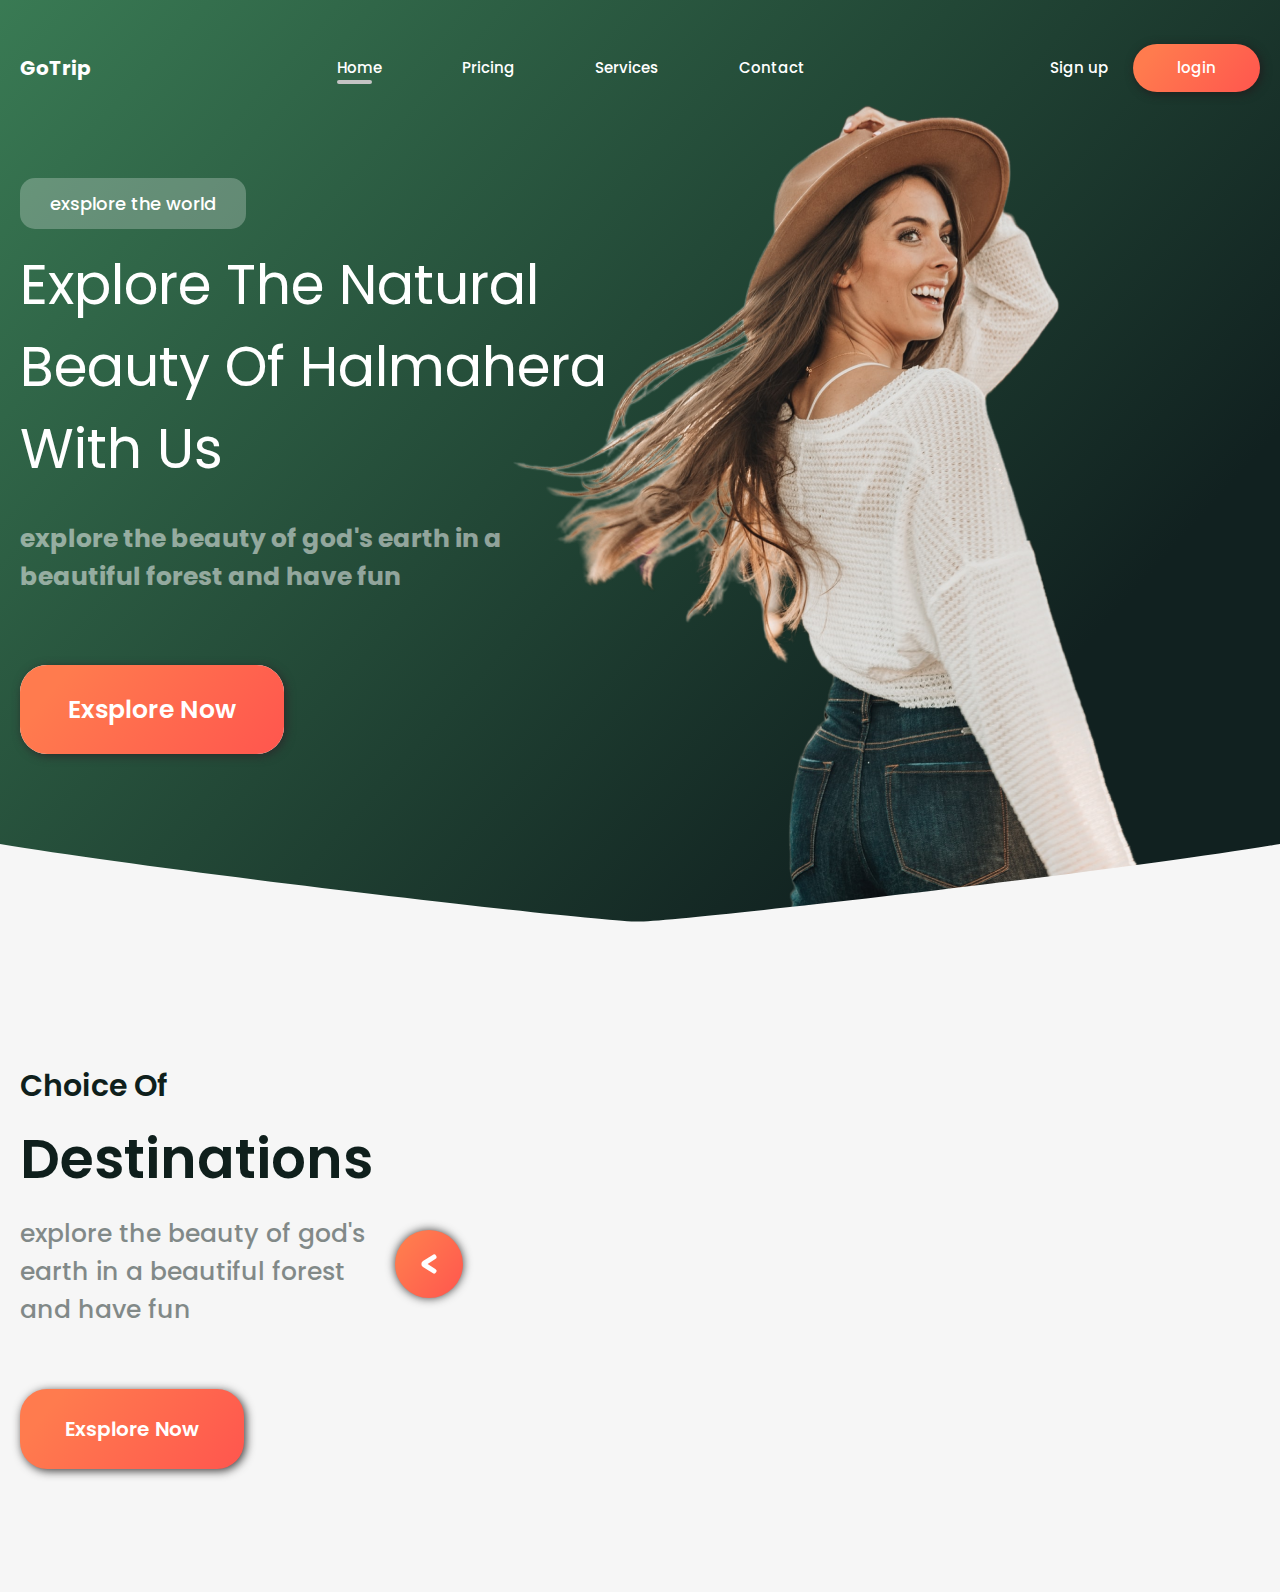
==== index.html @ 42dad5c5 "Initial commit" ====
<!DOCTYPE html>
<html lang="en">
  <head>
    <meta charset="UTF-8" />
    <meta http-equiv="X-UA-Compatible" content="IE=edge" />
    <meta name="viewport" content="width=device-width, initial-scale=1.0" />
    <title>Travel project</title>
    <link rel="stylesheet" href="./css/main.css" />
    <link
      rel="stylesheet"
      href="https://cdnjs.cloudflare.com/ajax/libs/OwlCarousel2/2.3.4/assets/owl.carousel.css"
      integrity="sha512-UTNP5BXLIptsaj5WdKFrkFov94lDx+eBvbKyoe1YAfjeRPC+gT5kyZ10kOHCfNZqEui1sxmqvodNUx3KbuYI/A=="
      crossorigin="anonymous"
      referrerpolicy="no-referrer"
    />
    <link
      rel="stylesheet"
      href="https://cdnjs.cloudflare.com/ajax/libs/OwlCarousel2/2.3.4/assets/owl.theme.default.css"
      integrity="sha512-OTcub78R3msOCtY3Tc6FzeDJ8N9qvQn1Ph49ou13xgA9VsH9+LRxoFU6EqLhW4+PKRfU+/HReXmSZXHEkpYoOA=="
      crossorigin="anonymous"
      referrerpolicy="no-referrer"
    />
  </head>
  <body>
    <header class="header">
      <div class="container">
        <div class="header__top">
          <nav class="nav">
            <div class="nav__logo">
              <h2><a href="#!">GoTrip</a></h2>
            </div>
            <ul class="nav__list">
              <li><a href="#!" class="active">Home</a></li>
              <li><a href="#!">Pricing</a></li>
              <li><a href="#!">Services</a></li>
              <li><a href="#!">Contact</a></li>
            </ul>
            <ul class="nav__login">
              <li><a href="#">Sign up</a></li>
              <li><a href="#" class="button">login</a></li>
            </ul>
          </nav>
        </div>
        <div class="header__row">
          <div class="header__content">
            <div class="header__badge">exsplore the world</div>
            <div class="header__title">
              Explore The Natural Beauty Of Halmahera With Us
            </div>
            <div class="header__text">
              explore the beauty of god's earth in a beautiful forest and have
              fun
            </div>
            <a href="#!" class="header__button">Exsplore Now</a>
          </div>
          <div class="header__img">
            <img src="./../img/header/girl.png" alt="Girl" />
          </div>
        </div>
      </div>
    </header>
    <main>
      <section class="destinations">
        <div class="container-right">
          <div class="destinations__row">
            <div class="destinations__content">
              <h2 class="destinations__title">
                <span>Choice Of </span>
                Destinations
              </h2>
              <div class="destinations__text">
                <p>
                  explore the beauty of god's earth in a beautiful forest and
                  have fun
                </p>
              </div>
              <a href="#!" class="btn">Exsplore Now</a>
            </div>

            <div class="destinations__slider">
              <div class="slider">
                <div class="owl-carousel">
                  <img
                    class="slider__item"
                    src="./../img/destination/img01.jpg"
                    alt="Slider"
                  />
                  <img
                    class="slider__item"
                    src="./../img/destination/img02.jpg"
                    alt="Slider"
                  />
                  <img
                    class="slider__item"
                    src="./../img/destination/img03.jpg"
                    alt="Slider"
                  />
                </div>
                <button class="slider__button slider__button--prev">
                  <img
                    src="./../img/destination/arrow-left.svg"
                    alt="Arrow left"
                  />
                </button>
                <button class="slider__button slider__button--next">
                  <img
                    src="./../img/destination/arrow-riht.svg"
                    alt="Arrow left"
                  />
                </button>
              </div>
            </div>
          </div>
        </div>
      </section>
    </main>

    <script
      src="https://cdnjs.cloudflare.com/ajax/libs/jquery/3.6.4/jquery.min.js"
      integrity="sha512-pumBsjNRGGqkPzKHndZMaAG+bir374sORyzM3uulLV14lN5LyykqNk8eEeUlUkB3U0M4FApyaHraT65ihJhDpQ=="
      crossorigin="anonymous"
      referrerpolicy="no-referrer"
    ></script>
    <script
      src="https://cdnjs.cloudflare.com/ajax/libs/OwlCarousel2/2.3.4/owl.carousel.min.js"
      integrity="sha512-bPs7Ae6pVvhOSiIcyUClR7/q2OAsRiovw4vAkX+zJbw3ShAeeqezq50RIIcIURq7Oa20rW2n2q+fyXBNcU9lrw=="
      crossorigin="anonymous"
      referrerpolicy="no-referrer"
    ></script>
    <script src="./js/main.js"></script>
  </body>
</html>
---- css/main.css ----
/* Reset and base styles  */
@import url("https://fonts.googleapis.com/css2?family=Poppins:wght@400;500;600;700&display=swap");
* {
  padding: 0px;
  margin: 0px;
  border: none; }

*,
*::before,
*::after {
  box-sizing: border-box; }

:focus,
:active {
  /*outline: none;*/ }

a:focus,
a:active {
  /* outline: none;*/ }

/* Links */
a,
a:link,
a:visited {
  /* color: inherit; */
  text-decoration: none;
  /* display: inline-block; */ }

a:hover {
  /* color: inherit; */
  text-decoration: none; }

/* Common */
aside,
nav,
footer,
header,
section,
main {
  display: block; }

h1,
h2,
h3,
h4,
h5,
h6,
p {
  font-size: inherit;
  font-weight: inherit; }

ul,
ul li {
  list-style: none; }

img {
  vertical-align: top; }

img,
svg {
  max-width: 100%;
  height: auto; }

address {
  font-style: normal; }

/* Form */
input,
textarea,
button,
select {
  font-family: inherit;
  font-size: inherit;
  color: inherit;
  background-color: transparent; }

input::-ms-clear {
  display: none; }

button,
input[type="submit"] {
  display: inline-block;
  box-shadow: none;
  background-color: transparent;
  background: none;
  cursor: pointer; }

input:focus,
input:active,
button:focus,
button:active {
  outline: none; }

button::-moz-focus-inner {
  padding: 0;
  border: 0; }

label {
  cursor: pointer; }

legend {
  display: block; }

:root {
  --container-width: 1270px;
  --container-padding: 15px;
  --secondary: rgba(15, 31, 28, 0.5);
  --orange-color: linear-gradient(129.54deg, #FF7B4E 15.57%, #FF584E 95.03%), #FFFFFF; }

body {
  font-family: 'Poppins', sans-serif;
  background-color: #F6F6F6;
  color: #0F1F1C; }

.container {
  max-width: var(--container-width);
  padding: 0 var(--container-padding);
  margin: 0 auto; }

.container-right {
  padding-left: calc( (100% - var(--container-width))/2 + var(--container-padding)); }

a {
  color: #fff; }

.header {
  position: relative;
  padding-top: 44px;
  min-height: 940px;
  background: linear-gradient(132.05deg, #428E5F -17.38%, #112120 78.4%), #204434;
  color: #fff;
  overflow: hidden; }
  .header::after {
    content: '';
    position: absolute;
    left: 0;
    bottom: 0;
    width: 100%;
    height: 96px;
    background-image: url("./../img/header/bottom.svg");
    background-repeat: no-repeat;
    background-size: 100%; }
  .header__row {
    display: flex; }
  .header__top {
    margin-bottom: 86px; }
  .header__content {
    max-width: 592px;
    position: relative;
    z-index: 1; }
  .header__badge {
    display: inline-block;
    padding: 12px 30px;
    font-weight: 500;
    font-size: 18px;
    line-height: 27px;
    background: rgba(255, 255, 255, 0.25);
    border-radius: 15px; }
  .header__title {
    font-weight: 400;
    font-size: 55px;
    line-height: 82px;
    padding-top: 15px;
    padding-bottom: 30px; }
  .header__text {
    font-weight: 700;
    font-size: 25px;
    line-height: 38px;
    color: #FFFFFF;
    opacity: 0.5;
    padding-bottom: calc(68px + 27px); }
  .header__button {
    padding: 27px 48px;
    font-weight: 600;
    font-size: 25px;
    line-height: 38px;
    border-radius: 27px;
    background: var(--orange-color);
    box-shadow: 2px 2px 10px #2b2b2b; }
    .header__button:hover {
      background: linear-gradient(12.54deg, #f34e17 15.57%, #5b1103 95.03%), #FFFFFF; }
    .header__button:active {
      box-shadow: 0px 0px 0px #3d3c3c;
      position: relative;
      top: 2px; }
  .header__img {
    position: relative;
    flex-grow: 1; }
  .header__img img {
    position: absolute;
    top: -200px;
    right: -87px;
    max-width: unset;
    width: 894px;
    height: 940px; }

.nav {
  position: relative;
  display: flex;
  justify-content: space-between;
  column-gap: 80px;
  align-items: center;
  z-index: 1; }

.nav__logo h2 {
  font-weight: 700;
  font-size: 20px;
  line-height: 30px;
  color: #FFFFFF; }

.nav__list {
  display: flex;
  column-gap: 80px;
  font-weight: 500;
  font-size: 15px;
  line-height: 22px; }
  .nav__list a {
    position: relative; }
  .nav__list a.active::after,
  .nav__list a:hover::after {
    content: '';
    position: absolute;
    display: block;
    left: 0;
    right: 10px;
    bottom: -6px;
    height: 4px;
    border-radius: 100px;
    background-color: #C4C4C4; }

.nav__login {
  display: flex;
  column-gap: 25px;
  align-items: center;
  font-weight: 500;
  font-size: 15px;
  line-height: 22px; }

.button {
  display: inline-block;
  box-shadow: 2px 2px 10px #201f1f;
  padding: 13px 44px;
  background: var(--orange-color);
  border-radius: 100px; }
  .button:hover {
    background: linear-gradient(12.54deg, #f34e17 15.57%, #5b1103 95.03%), #FFFFFF; }
  .button:active {
    box-shadow: 0px 0px 0px #3d3c3c;
    position: relative;
    top: 1px; }

.btn {
  box-shadow: 2px 2px 10px #3d3c3c;
  display: inline-block;
  padding: 25px 45px;
  background: var(--orange-color);
  border-radius: 27px;
  font-weight: 600;
  font-size: 20px;
  line-height: 30px; }
  .btn:hover {
    background: linear-gradient(12.54deg, #f34e17 15.57%, #5b1103 95.03%), #FFFFFF; }
  .btn:active {
    box-shadow: 0px 0px 0px #3d3c3c;
    position: relative;
    top: 1px; }

.destinations {
  padding-top: 96px;
  padding-bottom: 100px;
  column-gap: 50px;
  overflow-x: hidden; }

.destinations__row {
  display: flex; }

.destinations__content {
  max-width: 456px;
  margin-right: 49px; }

.destinations__title span {
  font-weight: 600;
  font-size: 30px;
  line-height: 45px; }

.destinations__title {
  margin-bottom: 15px;
  font-weight: 600;
  font-size: 55px;
  line-height: 82px; }

.destinations__text {
  margin-bottom: 60px;
  font-weight: 500;
  font-size: 25px;
  line-height: 38px;
  color: #0F1F1C;
  opacity: 0.5; }

.destinations__slider {
  width: 1100px;
  flex-shrink: 0; }

.slider {
  position: relative;
  height: 456px; }
  .slider .center .slider__item {
    margin-top: 0;
    width: 380px;
    height: 456px; }

.slider__item {
  margin-top: 27px;
  width: 335px;
  height: 402px;
  object-fit: cover;
  border-radius: 35px;
  transition: 0.3s ease-in; }

.slider__button {
  display: block;
  width: 68px;
  height: 68px;
  border-radius: 50%;
  box-shadow: 0px 0px 10px #3d3c3c;
  display: flex;
  justify-content: center;
  align-items: center;
  background: var(--orange-color); }
  .slider__button--prev {
    position: absolute;
    left: -27px;
    top: 50%;
    transform: translateY(-50%);
    z-index: 9; }
  .slider__button--next {
    position: absolute;
    right: -27px;
    top: 50%;
    transform: translateY(-50%);
    z-index: 9; }
  .slider__button:hover {
    background: linear-gradient(12.54deg, #f34e17 15.57%, #5b1103 95.03%), #FFFFFF; }
  .slider__button:active {
    box-shadow: 0px 0px 0px #3d3c3c; }

/*# sourceMappingURL=main.css.map */
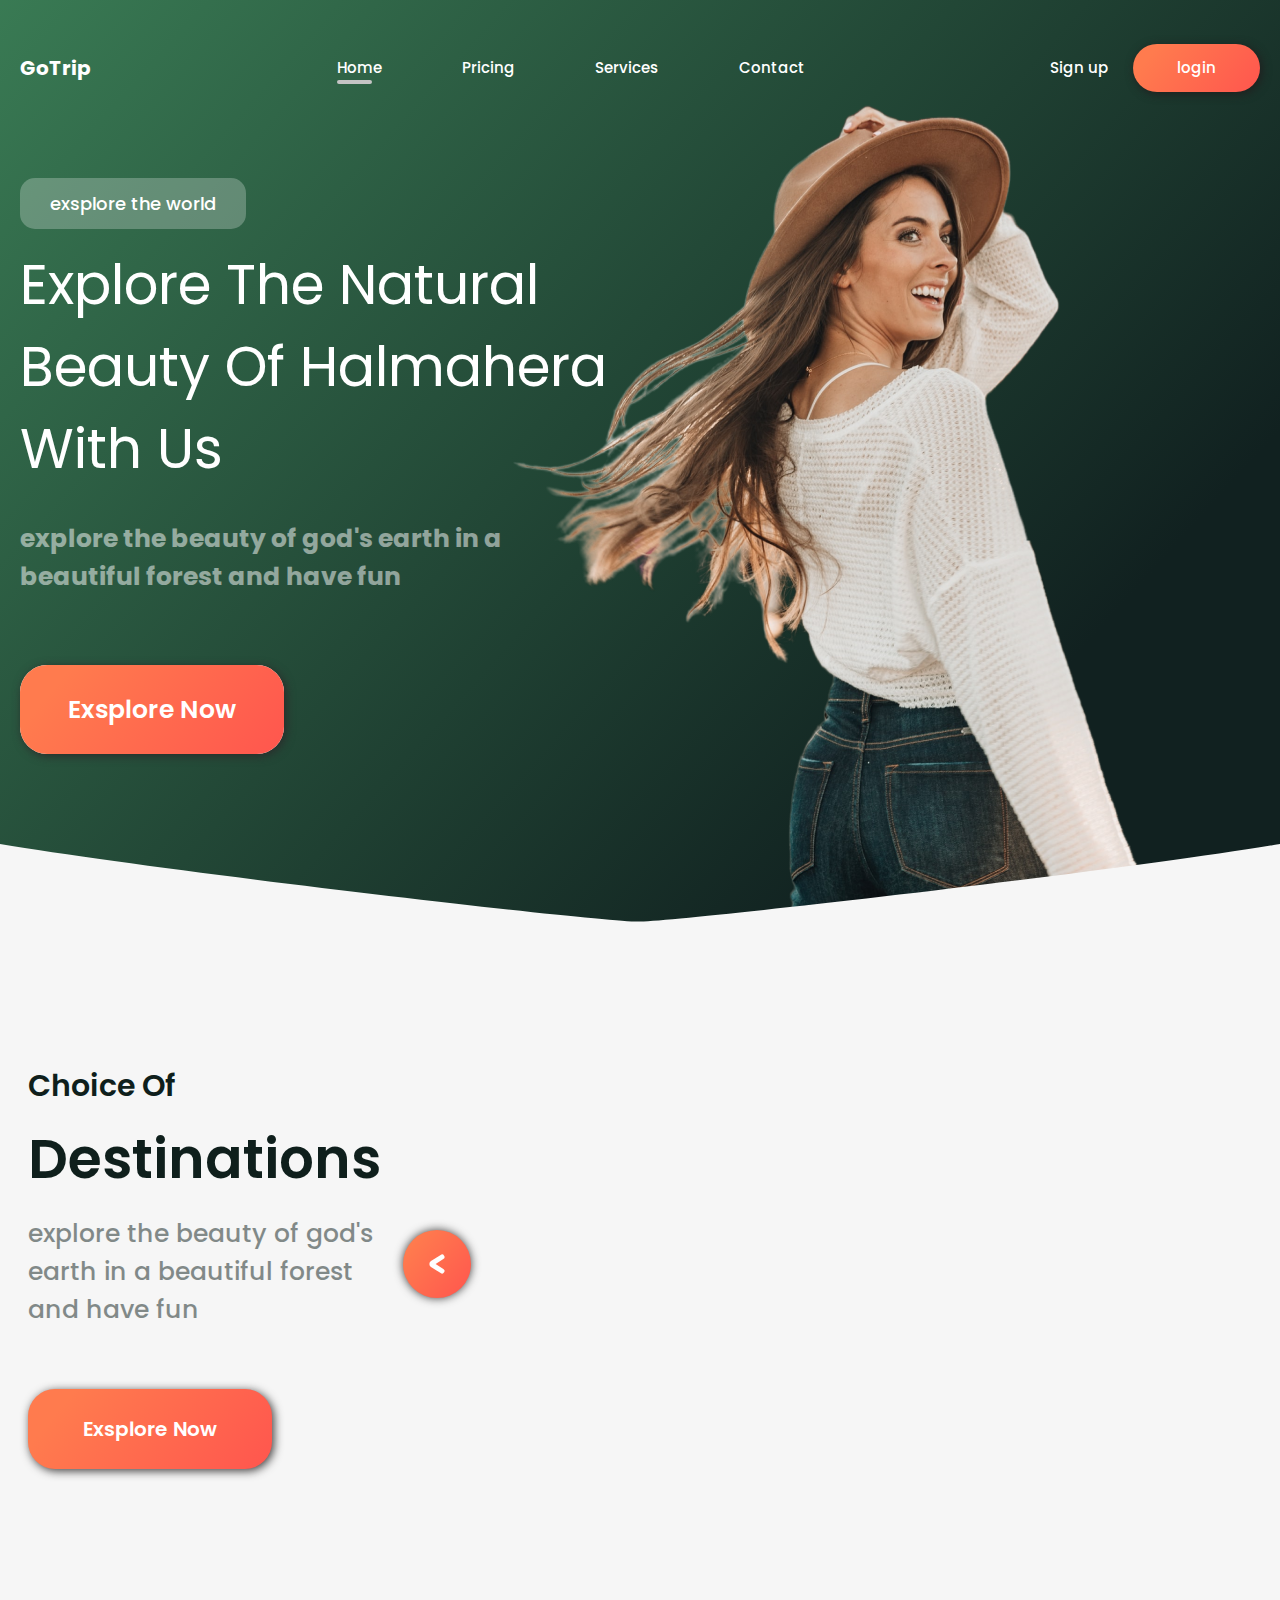
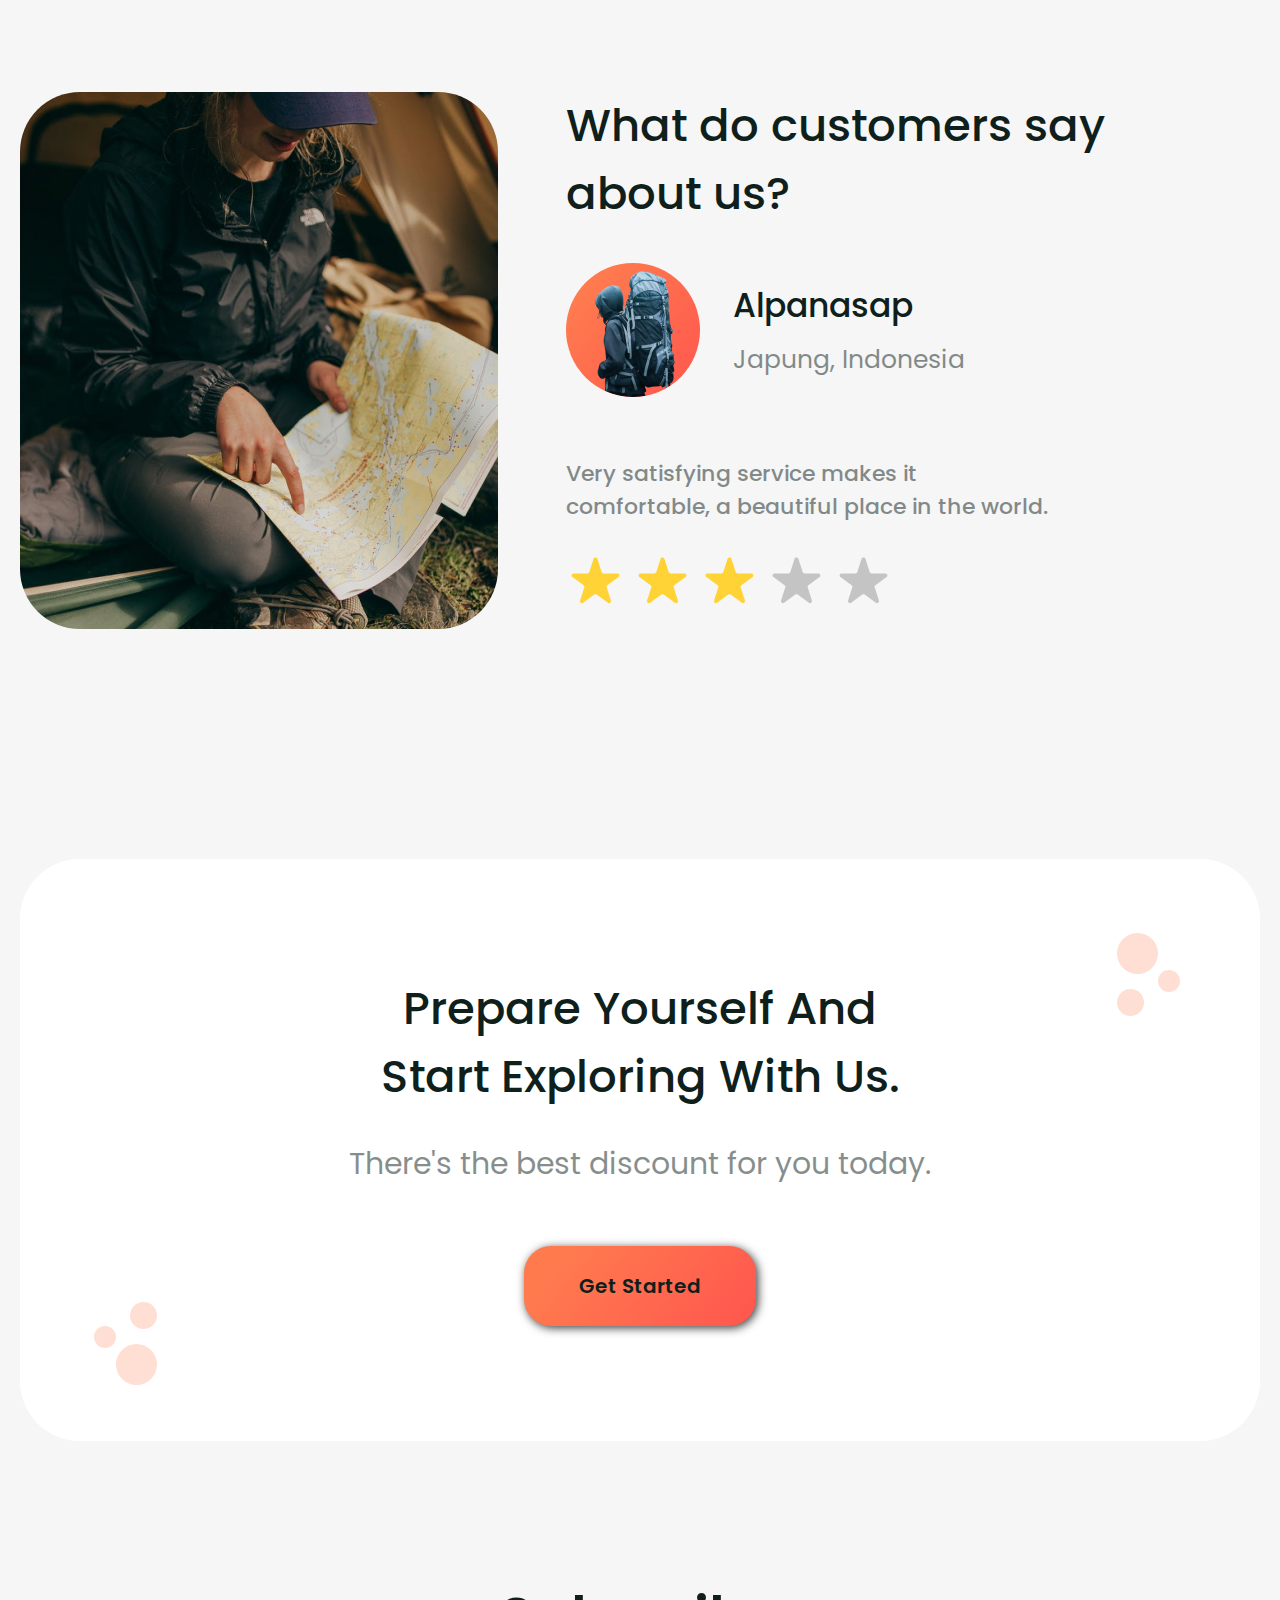
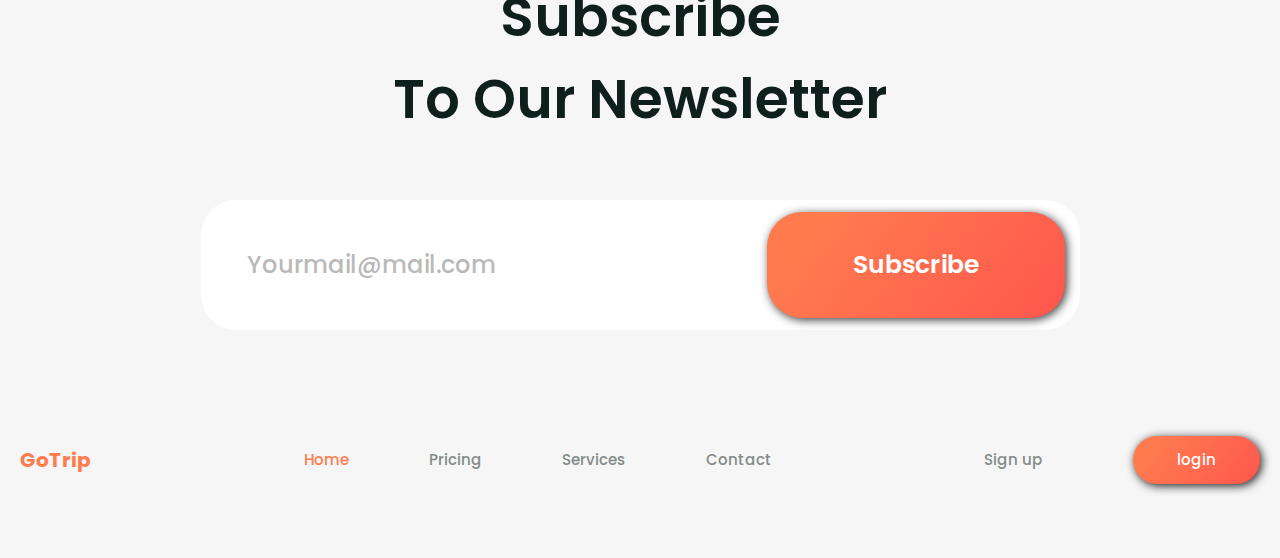
==== commit 873dc5b8: "all blocks" ====
--- a/index.html
+++ b/index.html
@@ -113,7 +113,88 @@
           </div>
         </div>
       </section>
+      <section class="customers">
+        <div class="container">
+          <div class="customers__row">
+            <div class="customers__img">
+              <img src="./img/customers/img01.jpg" alt="Img" />
+            </div>
+            <div class="customers__content">
+              <h2 class="customers__title">What do customers say about us?</h2>
+              <div class="review">
+                <div class="review__client">
+                  <div class="review__client-avatar">
+                    <img src="./img/customers/boy.png" alt="Avatar" />
+                  </div>
+                  <div class="review__client-desc">
+                    <h3>Alpanasap</h3>
+                    <p>Japung, Indonesia</p>
+                  </div>
+                </div>
+                <div class="review__text">
+                  <p>
+                    Very satisfying service makes it comfortable, a beautiful
+                    place in the world.
+                  </p>
+                </div>
+              </div>
+              <div class="review__rating">
+                <img src="./img/customers/stars-rating.svg" alt="Rating" />
+              </div>
+            </div>
+          </div>
+        </div>
+      </section>
+      <section class="cta">
+        <div class="container">
+          <div class="cta__plate">
+            <h2 class="cta__title">
+              Prepare Yourself And <br />
+              Start Exploring With Us.
+            </h2>
+            <p class="cta__text">There's the best discount for you today.</p>
+            <button class="btn">Get Started</button>
+          </div>
+        </div>
+      </section>
+      <section class="subscribe">
+        <div class="container">
+          <div class="subscribe__content">
+            <h2 class="subscribe__title">
+              Subscribe <br />
+              To Our Newsletter
+            </h2>
+            <form class="subscribe-form">
+              <input
+                type="email"
+                class="subscribe-form__inpute"
+                placeholder="Yourmail@mail.com"
+              />
+              <button class="subscribe-form__button">Subscribe</button>
+            </form>
+          </div>
+        </div>
+      </section>
     </main>
+    <footer class="footer">
+      <div class="container">
+        <nav class="nav nav--footer">
+          <div class="nav__logo nav__logo--footer">
+            <h2><a href="#!">GoTrip</a></h2>
+          </div>
+          <ul class="nav__list nav__list--footer">
+            <li><a href="#!" class="active">Home</a></li>
+            <li><a href="#!">Pricing</a></li>
+            <li><a href="#!">Services</a></li>
+            <li><a href="#!">Contact</a></li>
+          </ul>
+          <ul class="nav__login nav__login--footer">
+            <li><a href="#">Sign up</a></li>
+            <li><a href="#" class="button">login</a></li>
+          </ul>
+        </nav>
+      </div>
+    </footer>
 
     <script
       src="https://cdnjs.cloudflare.com/ajax/libs/jquery/3.6.4/jquery.min.js"
--- a/css/main.css
+++ b/css/main.css
@@ -201,12 +201,19 @@
   column-gap: 80px;
   align-items: center;
   z-index: 1; }
-
+  .nav--footer {
+    color: #0F1F1C;
+    padding-bottom: 74px; }
+
+.nav__logo a {
+  color: inherit; }
 .nav__logo h2 {
   font-weight: 700;
   font-size: 20px;
   line-height: 30px;
   color: #FFFFFF; }
+.nav__logo--footer h2 {
+  color: #FF7C4E; }
 
 .nav__list {
   display: flex;
@@ -215,6 +222,7 @@
   font-size: 15px;
   line-height: 22px; }
   .nav__list a {
+    color: inherit;
     position: relative; }
   .nav__list a.active::after,
   .nav__list a:hover::after {
@@ -227,6 +235,12 @@
     height: 4px;
     border-radius: 100px;
     background-color: #C4C4C4; }
+  .nav__list--footer {
+    color: #838B89; }
+  .nav__list--footer a.active::after, .nav__list--footer a:hover::after {
+    display: none; }
+  .nav__list--footer a.active, .nav__list--footer a:hover {
+    color: #FF7C4E; }
 
 .nav__login {
   display: flex;
@@ -235,6 +249,11 @@
   font-weight: 500;
   font-size: 15px;
   line-height: 22px; }
+  .nav__login--footer li:first-child {
+    margin-right: 66px;
+    color: #838B89; }
+    .nav__login--footer li:first-child a {
+      color: inherit; }
 
 .button {
   display: inline-block;
@@ -252,7 +271,7 @@
 .btn {
   box-shadow: 2px 2px 10px #3d3c3c;
   display: inline-block;
-  padding: 25px 45px;
+  padding: 25px 55px;
   background: var(--orange-color);
   border-radius: 27px;
   font-weight: 600;
@@ -266,6 +285,7 @@
     top: 1px; }
 
 .destinations {
+  padding-left: 15px;
   padding-top: 96px;
   padding-bottom: 100px;
   column-gap: 50px;
@@ -344,4 +364,140 @@
   .slider__button:active {
     box-shadow: 0px 0px 0px #3d3c3c; }
 
+.customers {
+  margin-bottom: 230px;
+  margin-top: 100px; }
+  .customers__row {
+    display: flex;
+    column-gap: 68px; }
+  .customers__img img {
+    max-width: 478px;
+    height: 537px;
+    border-radius: 60px; }
+  .customers__title {
+    max-width: 565px;
+    font-weight: 500;
+    font-size: 45px;
+    line-height: 68px;
+    margin-bottom: 35px; }
+
+.review__client {
+  display: flex;
+  align-items: center;
+  margin-bottom: 60px;
+  column-gap: 33px; }
+  .review__client-avatar {
+    overflow: hidden;
+    width: 134px;
+    height: 134px;
+    border-radius: 50%;
+    background: var(--orange-color); }
+  .review__client-desc h3 {
+    font-weight: 500;
+    font-size: 33px;
+    line-height: 50px;
+    padding-bottom: 10px; }
+  .review__client-desc p {
+    font-weight: 400;
+    font-size: 25px;
+    line-height: 38px;
+    color: #0F1F1C;
+    opacity: 0.5; }
+.review__text {
+  margin-bottom: 30px;
+  max-width: 491px;
+  font-weight: 500;
+  font-size: 22px;
+  line-height: 33px;
+  color: #0F1F1C;
+  opacity: 0.5; }
+.review__rating {
+  width: 327px;
+  height: 59px; }
+
+.cta__plate {
+  position: relative;
+  padding-top: 116px;
+  padding-bottom: 115px;
+  text-align: center;
+  width: 100%;
+  background: #fff;
+  border-radius: 60px; }
+  .cta__plate::before {
+    content: '';
+    position: absolute;
+    width: 63px;
+    height: 83px;
+    left: 74px;
+    bottom: 56px;
+    background-image: url("./../img/cta/cta-el-02.svg"); }
+  .cta__plate::after {
+    content: '';
+    position: absolute;
+    width: 63px;
+    height: 83px;
+    top: 74px;
+    right: 80px;
+    background-image: url("./../img/cta/cta-el-01.svg"); }
+.cta__title {
+  font-weight: 500;
+  font-size: 45px;
+  line-height: 68px;
+  padding-bottom: 30px; }
+.cta__text {
+  font-weight: 400;
+  font-size: 30px;
+  line-height: 45px;
+  text-align: center;
+  color: #0F1F1C;
+  opacity: 0.5;
+  padding-bottom: 60px; }
+
+.subscribe {
+  padding-top: 135px;
+  padding-bottom: 106px; }
+  .subscribe__content {
+    display: flex;
+    text-align: center;
+    flex-direction: column;
+    justify-content: center;
+    align-items: center; }
+  .subscribe__title {
+    max-width: 494px;
+    font-weight: 600;
+    font-size: 55px;
+    line-height: 82px;
+    padding-bottom: 60px; }
+
+.subscribe-form {
+  display: flex;
+  column-gap: 20px;
+  border-radius: 35px;
+  background-color: #fff;
+  padding: 12px 15px 12px 46px; }
+  .subscribe-form__inpute {
+    width: 500px;
+    font-weight: 500;
+    font-size: 24px;
+    line-height: 36px;
+    color: #0F1F1C; }
+    .subscribe-form__inpute::placeholder {
+      opacity: 0.5; }
+  .subscribe-form__button {
+    padding: 34px 86px;
+    font-weight: 600;
+    font-size: 25px;
+    line-height: 38px;
+    text-align: center;
+    color: #FFFFFF;
+    background: var(--orange-color);
+    border-radius: 35px;
+    box-shadow: 2px 2px 10px #3d3c3c; }
+    .subscribe-form__button:hover {
+      background: linear-gradient(12.54deg, #f34e17 15.57%, #5b1103 95.03%), #FFFFFF; }
+    .subscribe-form__button:active {
+      box-shadow: 0px 0px 0px #3d3c3c;
+      position: relative;
+      top: 1px; }
+
 /*# sourceMappingURL=main.css.map */
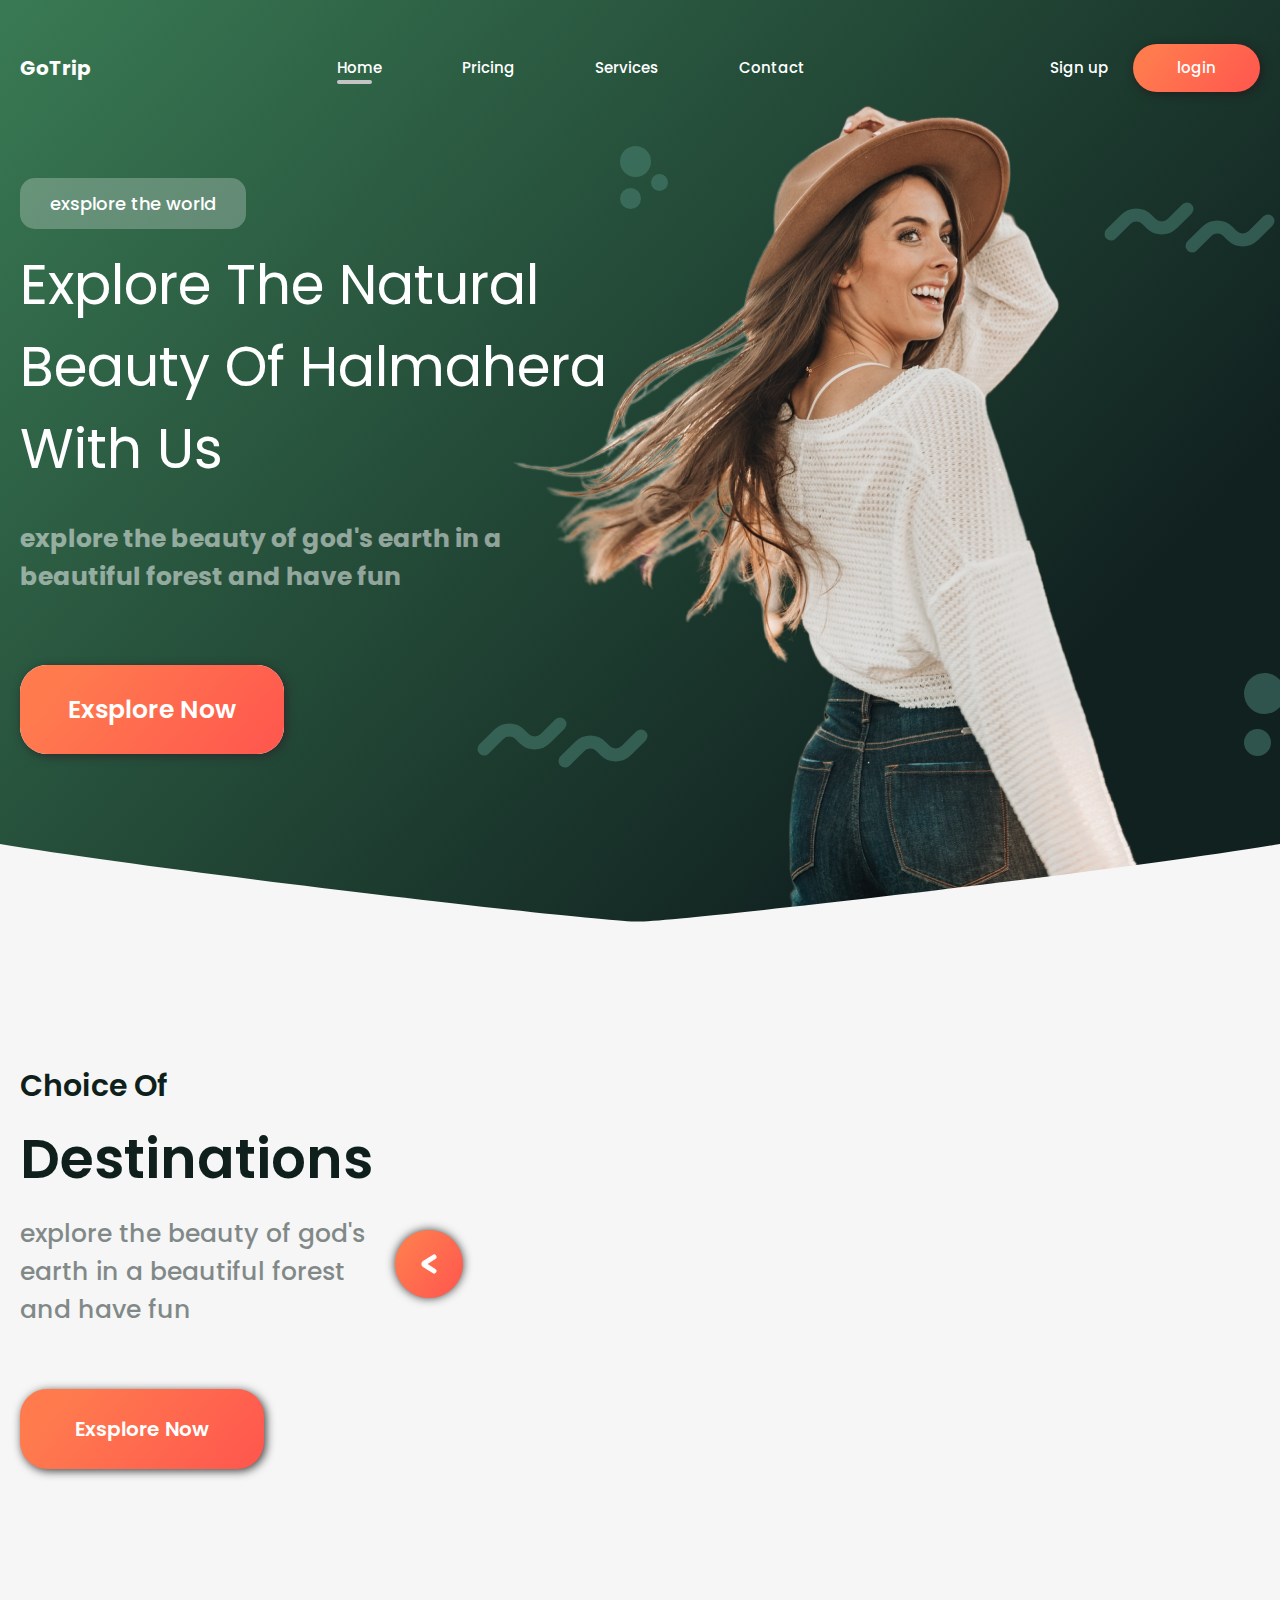
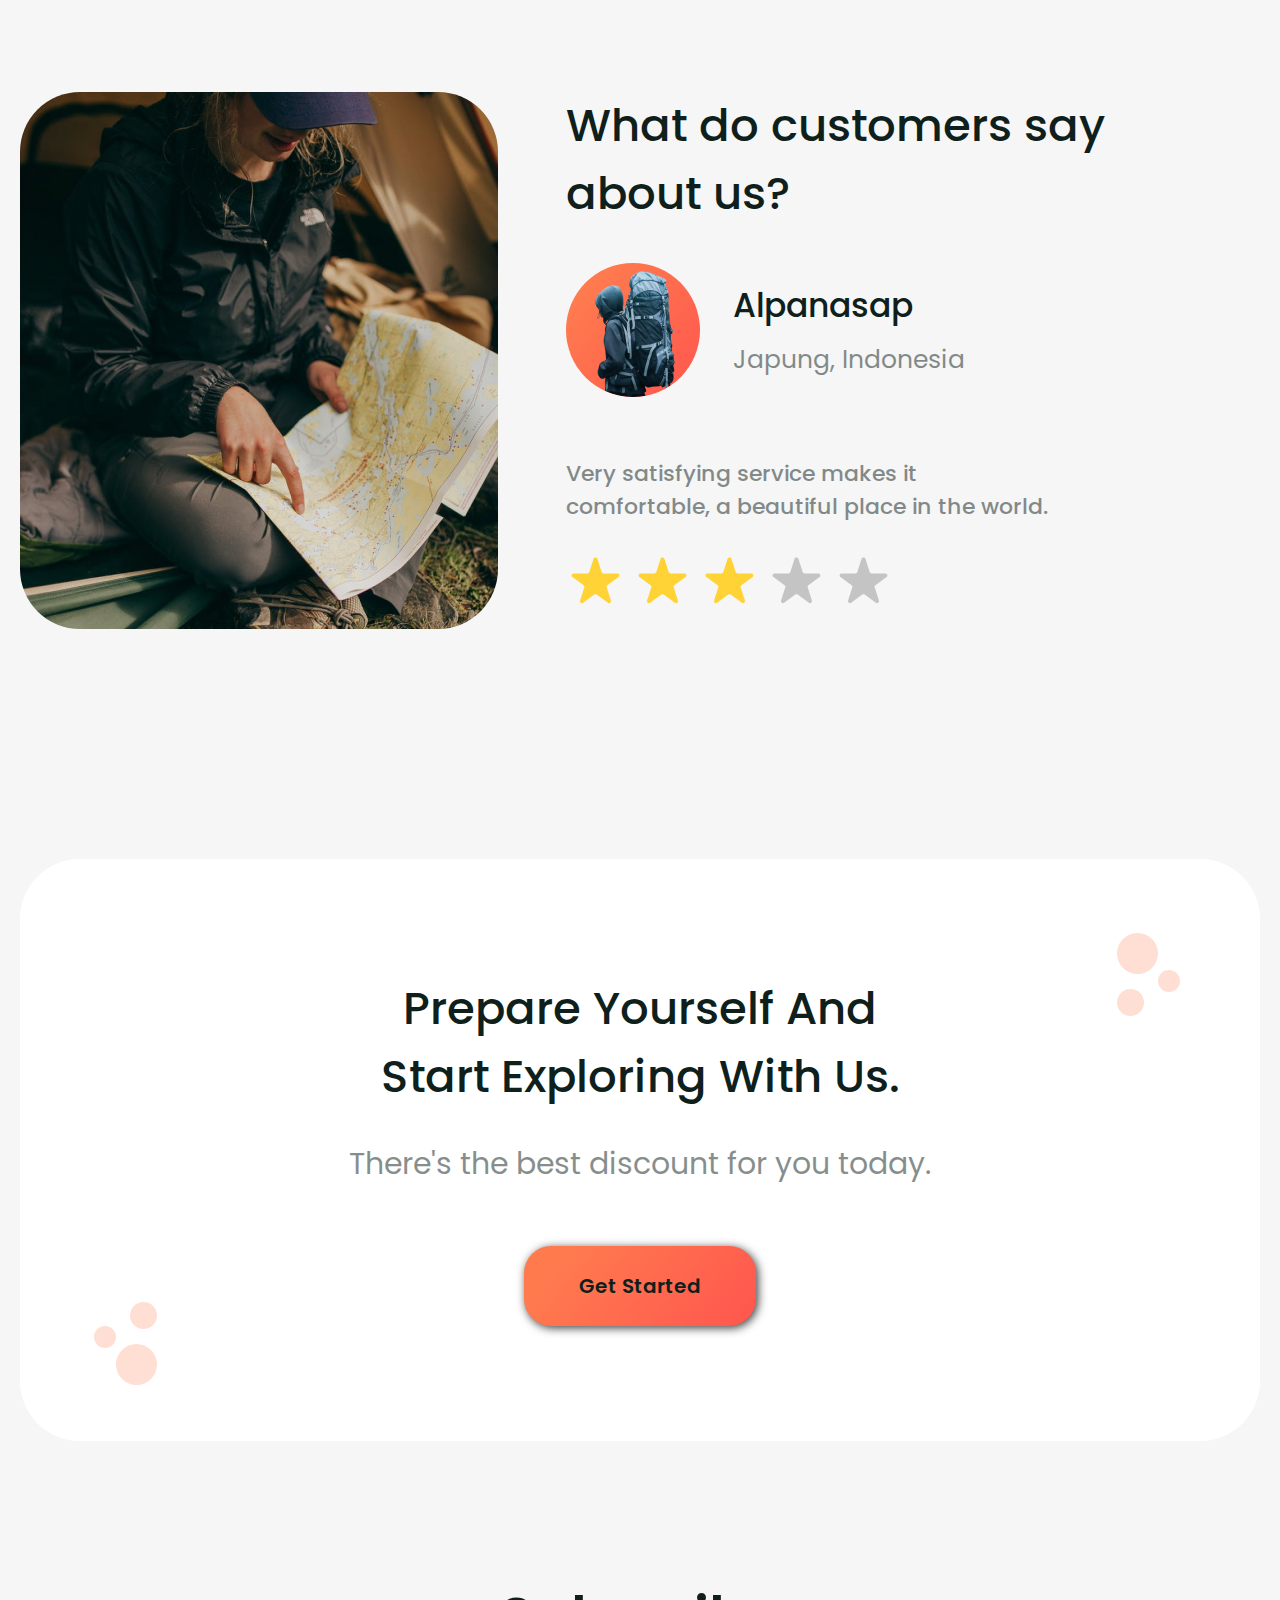
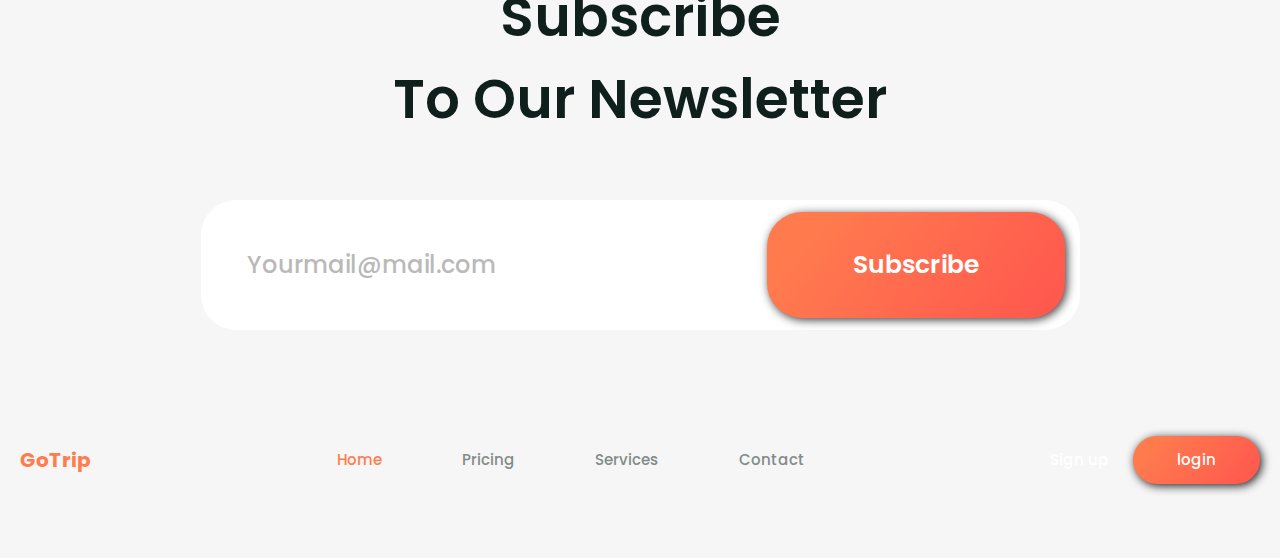
==== commit caa270fd: "mobile adapt" ====
--- a/index.html
+++ b/index.html
@@ -29,16 +29,21 @@
             <div class="nav__logo">
               <h2><a href="#!">GoTrip</a></h2>
             </div>
-            <ul class="nav__list">
+            <ul class="nav__list nav__list--header">
               <li><a href="#!" class="active">Home</a></li>
               <li><a href="#!">Pricing</a></li>
               <li><a href="#!">Services</a></li>
               <li><a href="#!">Contact</a></li>
             </ul>
-            <ul class="nav__login">
+            <ul class="nav__login nav__login--header">
               <li><a href="#">Sign up</a></li>
               <li><a href="#" class="button">login</a></li>
             </ul>
+            <button class="nav__togle">
+              <div class="menu-icon-wrapper">
+                <div class="menu-icon"></div>
+              </div>
+            </button>
           </nav>
         </div>
         <div class="header__row">
@@ -188,7 +193,7 @@
             <li><a href="#!">Services</a></li>
             <li><a href="#!">Contact</a></li>
           </ul>
-          <ul class="nav__login nav__login--footer">
+          <ul class="nav__login">
             <li><a href="#">Sign up</a></li>
             <li><a href="#" class="button">login</a></li>
           </ul>
--- a/css/main.css
+++ b/css/main.css
@@ -123,6 +123,15 @@
 a {
   color: #fff; }
 
+.no-scrolle {
+  overflow-y: hidden; }
+
+.none {
+  display: none; }
+
+@media (max-width: 1270px) {
+  .container-right {
+    padding-left: 15px; } }
 .header {
   position: relative;
   padding-top: 44px;
@@ -186,6 +195,14 @@
   .header__img {
     position: relative;
     flex-grow: 1; }
+    .header__img::after {
+      content: '';
+      position: absolute;
+      top: -32px;
+      right: -47px;
+      width: 830px;
+      height: 622px;
+      background-image: url("./../img/header/header-elements.svg"); }
   .header__img img {
     position: absolute;
     top: -200px;
@@ -194,6 +211,70 @@
     width: 894px;
     height: 940px; }
 
+@media (max-width: 850px) {
+  .header {
+    padding-top: 20px;
+    min-height: 740px; }
+
+  .header__row {
+    flex-direction: column; }
+
+  .header__img img {
+    position: absolute;
+    height: auto;
+    width: 80%;
+    left: 220px;
+    top: -290px; }
+
+  .header__img::after {
+    top: -460px;
+    right: 0; }
+
+  .header__title {
+    font-size: 40px;
+    line-height: 60px; }
+
+  .header__text {
+    font-size: 20px;
+    line-height: 30px;
+    padding-bottom: calc(50px + 27px);
+    width: 400px; }
+
+  .header__button {
+    padding: 17px 37px;
+    font-size: 22px;
+    line-height: 31px;
+    border-radius: 18px; }
+
+  .header__badge {
+    padding: 7px 24px;
+    font-size: 15px; }
+
+  .header__top {
+    margin-bottom: 40px; } }
+@media (max-width: 700px) {
+  .header {
+    min-height: unset; }
+
+  .header__img img {
+    position: static; } }
+@media (max-width: 376px) {
+  .nav--mobile .nav__list {
+    row-gap: 29px; }
+
+  .header__badge {
+    padding: 4px 14px;
+    font-size: 12px; }
+
+  .header__text {
+    font-size: 16px;
+    width: 300px;
+    padding-bottom: 30px; }
+
+  .header__button {
+    padding: 11px 21px;
+    font-size: 20px;
+    border-radius: 12px; } }
 .nav {
   position: relative;
   display: flex;
@@ -204,6 +285,8 @@
   .nav--footer {
     color: #0F1F1C;
     padding-bottom: 74px; }
+  .nav__togle {
+    display: none; }
 
 .nav__logo a {
   color: inherit; }
@@ -285,7 +368,6 @@
     top: 1px; }
 
 .destinations {
-  padding-left: 15px;
   padding-top: 96px;
   padding-bottom: 100px;
   column-gap: 50px;
@@ -321,6 +403,46 @@
   width: 1100px;
   flex-shrink: 0; }
 
+@media (max-width: 1200px) {
+  .destinations__slider {
+    width: 900px; } }
+@media (max-width: 1000px) {
+  .destinations__row {
+    align-items: center; }
+
+  .slider {
+    height: 304px;
+    margin-right: 15px; } }
+@media (max-width: 850px) {
+  .destinations {
+    padding-top: 40px;
+    padding-bottom: 50px;
+    column-gap: 40px; }
+
+  .destinations__row {
+    flex-direction: column;
+    row-gap: 60px;
+    align-items: start; }
+
+  .destinations__slider {
+    width: 100%; }
+
+  .destinations__title {
+    margin-bottom: 10px;
+    font-size: 35px; }
+
+  .destinations__title span {
+    display: block;
+    font-size: 28px; }
+
+  .destinations__text {
+    margin-bottom: 30px;
+    font-size: 20px; }
+
+  .btn {
+    padding: 20px 38px;
+    border-radius: 19px;
+    font-size: 18px; } }
 .slider {
   position: relative;
   height: 456px; }
@@ -364,6 +486,45 @@
   .slider__button:active {
     box-shadow: 0px 0px 0px #3d3c3c; }
 
+@media (max-width: 1000px) {
+  .slider {
+    height: auto; }
+    .slider .center .slider__item {
+      width: 253px;
+      height: 304px; }
+
+  .slider__item {
+    margin-top: 16px;
+    width: 223px;
+    height: 268px; } }
+@media (max-width: 850px) {
+  .slider__button--prev {
+    left: -10px; }
+
+  .slider__button--next {
+    right: -10px; } }
+@media (max-width: 600px) {
+  .slider {
+    height: auto; }
+    .slider .center .slider__item {
+      width: 168px;
+      height: 202px; }
+
+  .slider__item {
+    margin-top: 10px;
+    width: 148px;
+    height: 178px;
+    border-radius: 15px; } }
+@media (max-width: 440px) {
+  .slider .center .slider__item {
+    width: 168px;
+    height: 152px; }
+
+  .slider__item {
+    margin-top: 10px;
+    width: 148px;
+    height: 128px;
+    border-radius: 15px; } }
 .customers {
   margin-bottom: 230px;
   margin-top: 100px; }
@@ -415,6 +576,66 @@
   width: 327px;
   height: 59px; }
 
+@media (max-width: 1060px) {
+  .customers__title {
+    font-size: 38px; }
+
+  .review__client {
+    margin-bottom: 20px; } }
+@media (max-width: 1000px) {
+  .customers__title {
+    font-size: 34px; }
+
+  .customers__row {
+    column-gap: 18px; } }
+@media (max-width: 950px) {
+  .review__client-desc h3 {
+    font-size: 26px;
+    padding-bottom: 5px; }
+
+  .review__client-desc p {
+    font-size: 18px; }
+
+  .review__text {
+    margin-bottom: 20px;
+    font-size: 16px; } }
+@media (max-width: 850px) {
+  .customers {
+    margin-bottom: 70px;
+    margin-top: 50px; }
+    .customers__title {
+      max-width: 650px;
+      text-align: center; }
+
+  .customers__row {
+    flex-direction: column-reverse;
+    align-items: center; }
+
+  .review {
+    display: flex;
+    flex-direction: column;
+    align-items: center; }
+    .review__text {
+      text-align: center; }
+    .review__rating {
+      margin: 0 auto;
+      max-width: 200px;
+      padding-bottom: 50px; } }
+@media (max-width: 550px) {
+  .customers__img img {
+    max-width: 252px;
+    height: 283px;
+    border-radius: 30px; } }
+@media (max-width: 350px) {
+  .customers {
+    margin-bottom: 40px;
+    margin-top: 20px; }
+    .customers__title {
+      font-size: 28px; }
+
+  .review__client-desc h3 {
+    font-size: 22px;
+    padding-bottom: 2px; } }
 .cta__plate {
   position: relative;
   padding-top: 116px;
@@ -453,6 +674,46 @@
   opacity: 0.5;
   padding-bottom: 60px; }
 
+@media (max-width: 850px) {
+  .cta__title {
+    font-size: 40px;
+    padding-bottom: 20px; }
+
+  .cta__text {
+    font-size: 26px;
+    padding-bottom: 40px; } }
+@media (max-width: 600px) {
+  .cta__plate {
+    padding-top: 50px;
+    padding-bottom: 50px; }
+
+  .cta__title {
+    font-size: 35px;
+    padding-bottom: 15px; }
+
+  .cta__text {
+    font-size: 22px;
+    padding-bottom: 30px; } }
+@media (max-width: 450px) {
+  .cta__plate {
+    padding-top: 30px;
+    padding-bottom: 30px; }
+
+  .cta__title {
+    font-size: 30px;
+    padding-bottom: 10px; }
+
+  .cta__text {
+    font-size: 20px;
+    padding-bottom: 20px; }
+
+  .cta__plate::before {
+    left: 24px;
+    bottom: 56px; }
+
+  .cta__plate::after {
+    right: 24px;
+    bottom: 56px; } }
 .subscribe {
   padding-top: 135px;
   padding-bottom: 106px; }
@@ -500,4 +761,171 @@
       position: relative;
       top: 1px; }
 
+@media (max-width: 1000px) {
+  .subscribe-form__inpute {
+    width: 330px; } }
+@media (max-width: 850px) {
+  .subscribe {
+    padding-top: 50px;
+    padding-bottom: 56px; }
+
+  .subscribe__title {
+    font-size: 45px;
+    padding-bottom: 40px; }
+
+  .subscribe-form {
+    border-radius: 25px; }
+    .subscribe-form__inpute {
+      width: auto;
+      font-size: 22px; }
+    .subscribe-form__button {
+      padding: 21px 66px;
+      font-weight: 600;
+      font-size: 22px;
+      border-radius: 17px; } }
+@media (max-width: 640px) {
+  .subscribe__title {
+    font-size: 40px;
+    padding-bottom: 30px; }
+
+  .subscribe-form__inpute {
+    font-size: 18px; }
+  .subscribe-form__button {
+    padding: 16px 36px;
+    font-size: 22px;
+    border-radius: 14px; } }
+@media (max-width: 520px) {
+  .subscribe__title {
+    font-size: 30px;
+    padding-bottom: 20px; }
+
+  .subscribe-form {
+    padding: 12px 15px 12px 15px;
+    flex-direction: column;
+    align-items: center;
+    column-gap: 0; }
+    .subscribe-form__inpute {
+      text-align: center;
+      width: 300px;
+      font-size: 16px;
+      margin-bottom: 12px; } }
+.menu-icon-wrapper {
+  /*   background: red; */
+  width: 40px;
+  height: 30px;
+  display: flex;
+  justify-content: center;
+  align-items: center; }
+
+.menu-icon {
+  position: relative;
+  width: 40px;
+  height: 4px;
+  background: var(--orange-color); }
+
+.menu-icon::before {
+  position: absolute;
+  left: 0;
+  top: -10px;
+  content: '';
+  width: 40px;
+  height: 4px;
+  background: var(--orange-color);
+  transition: transform 0.2s ease-in, top 0.2s linear 0.2s; }
+
+.menu-icon::after {
+  position: absolute;
+  left: 0;
+  top: 10px;
+  content: '';
+  width: 40px;
+  height: 4px;
+  background: var(--orange-color);
+  transition: transform 0.2s ease-in, top 0.2s linear 0.2s; }
+
+.menu-icon.menu-icon-active {
+  background: transparent; }
+
+.menu-icon.menu-icon-active::before {
+  transform: rotate(45deg);
+  top: 0;
+  transition: top 0.2s linear, transform 0.2s ease-in 0.2s; }
+
+.menu-icon.menu-icon-active::after {
+  transform: rotate(-45deg);
+  top: 0;
+  transition: top 0.2s linear, transform 0.2s ease-in 0.2s; }
+
+@media (max-width: 1000px) {
+  .header__img::after {
+    right: -174px; }
+
+  .header__img img {
+    right: -276px; }
+
+  .nav__list--header {
+    display: none; }
+
+  .nav__login {
+    display: none; }
+
+  .nav__togle {
+    display: block; }
+
+  .nav--mobile {
+    flex-direction: column;
+    align-items: center;
+    padding-top: 40px;
+    padding-bottom: 40px;
+    position: fixed;
+    left: 0;
+    top: 0;
+    width: 100%;
+    height: 100%;
+    z-index: 99;
+    background: linear-gradient(209.05deg, #428E5F -17.38%, #112120 78.4%), #204434; }
+    .nav--mobile .nav__logo h2 {
+      font-size: 34px; }
+    .nav--mobile .nav__list {
+      display: flex;
+      flex-direction: column;
+      align-items: center;
+      row-gap: 40px;
+      font-size: 22px; }
+      .nav--mobile .nav__list a.active::after, .nav--mobile .nav__list a:hover::after {
+        display: none; }
+    .nav--mobile .nav__login {
+      display: flex;
+      flex-direction: column;
+      align-items: center;
+      row-gap: 40px;
+      font-size: 22px; }
+    .nav--mobile .nav__togle {
+      position: fixed;
+      top: 45px;
+      right: 17px; } }
+@media (max-width: 850px) {
+  .nav--mobile .nav__togle {
+    top: 21px; } }
+@media (max-width: 650px) {
+  .nav__list {
+    column-gap: 50px; }
+
+  .nav--footer {
+    padding: 0 0 20px; } }
+@media (max-width: 560px) {
+  .nav--footer {
+    flex-direction: column-reverse;
+    row-gap: 15px; }
+
+  .nav__list {
+    column-gap: 20px; } }
+@media (max-width: 480px) {
+  .nav__list {
+    column-gap: 10px; } }
+@media (max-width: 390px) {
+  .nav__list {
+    column-gap: 8px;
+    font-size: 12; } }
+
 /*# sourceMappingURL=main.css.map */
